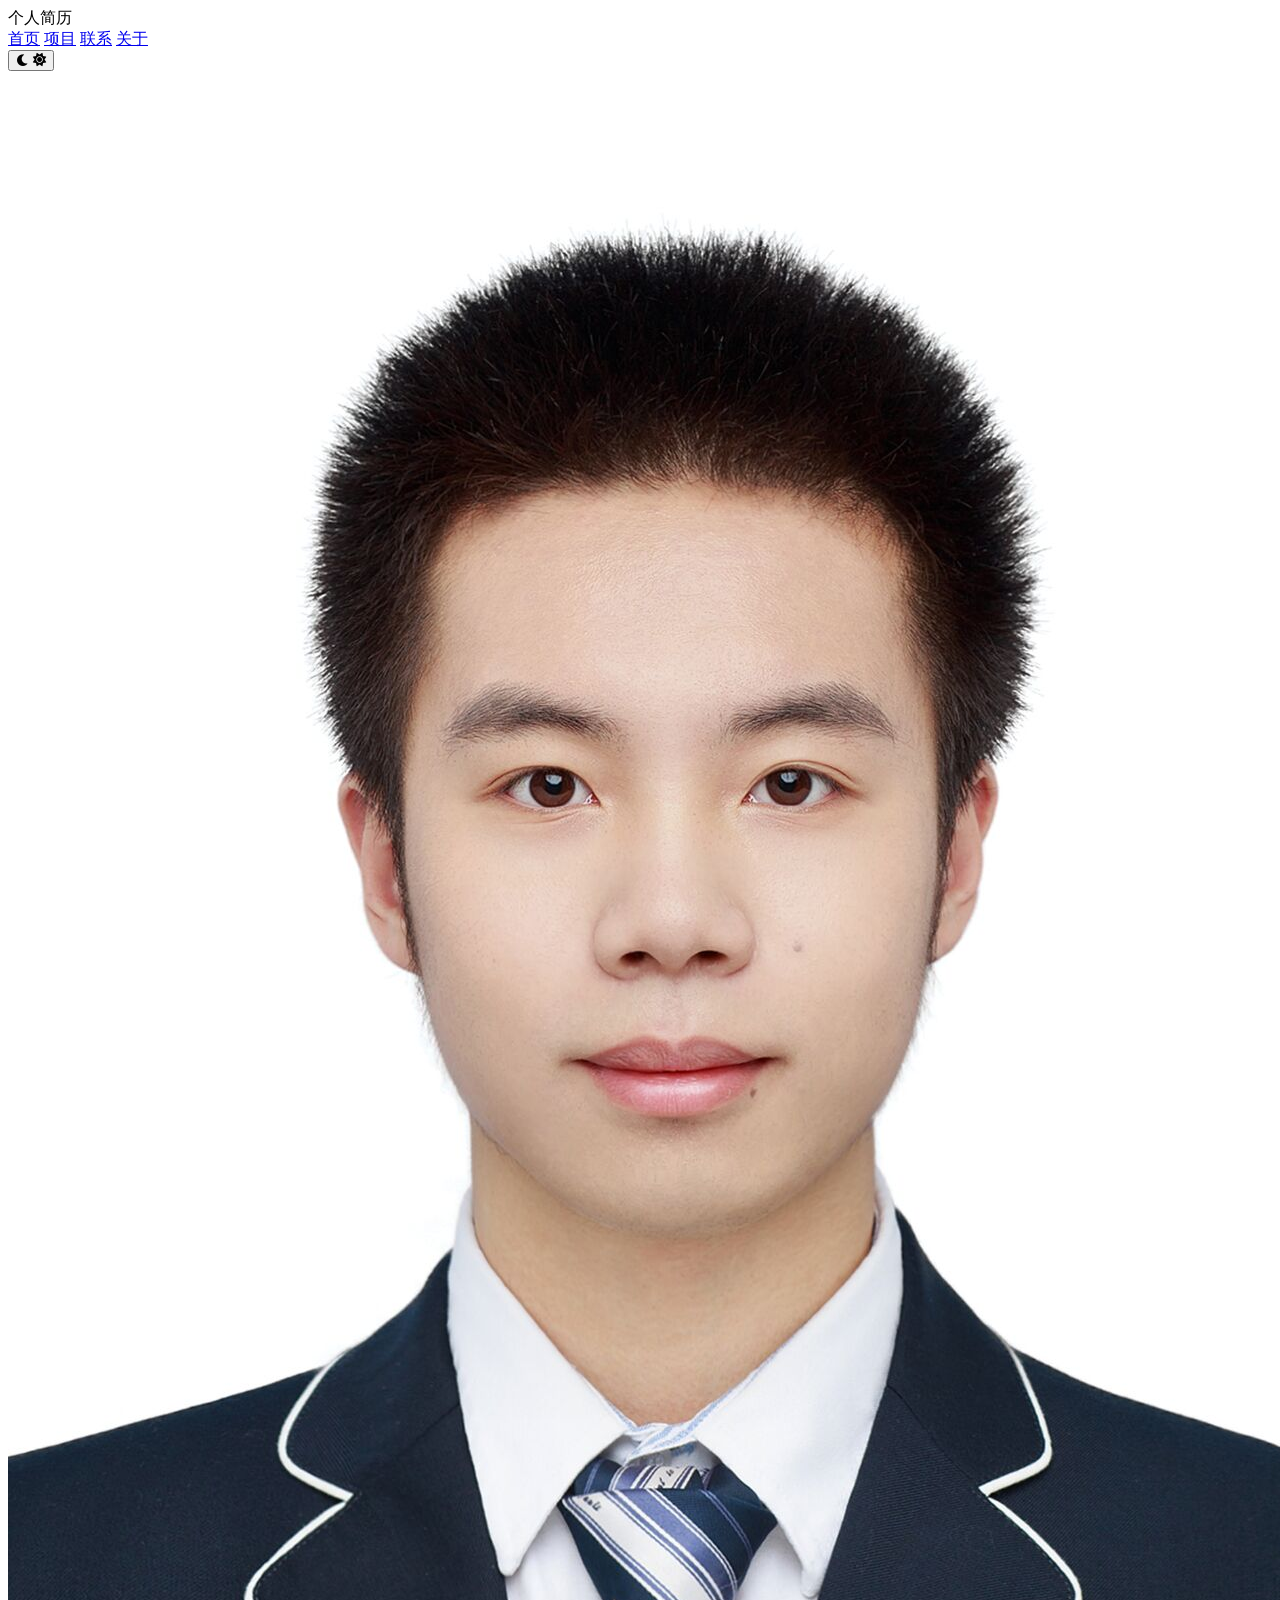
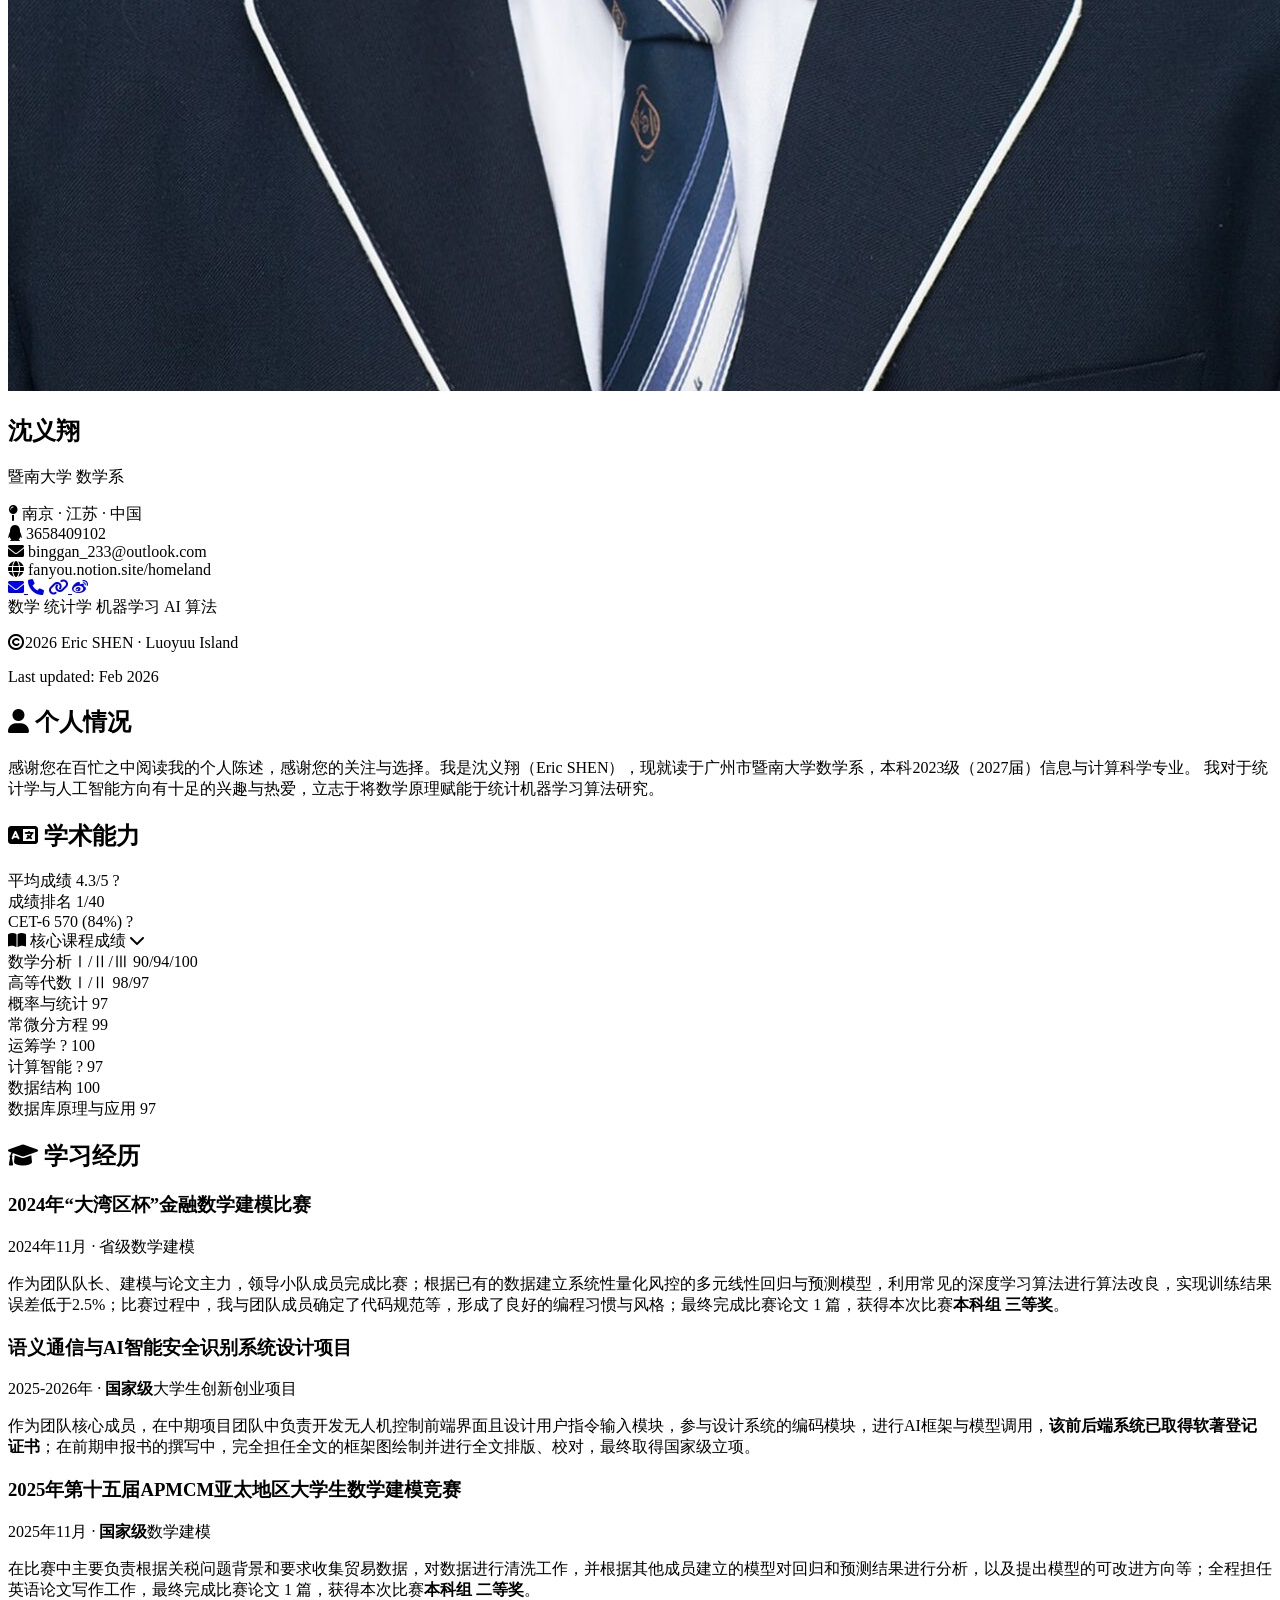
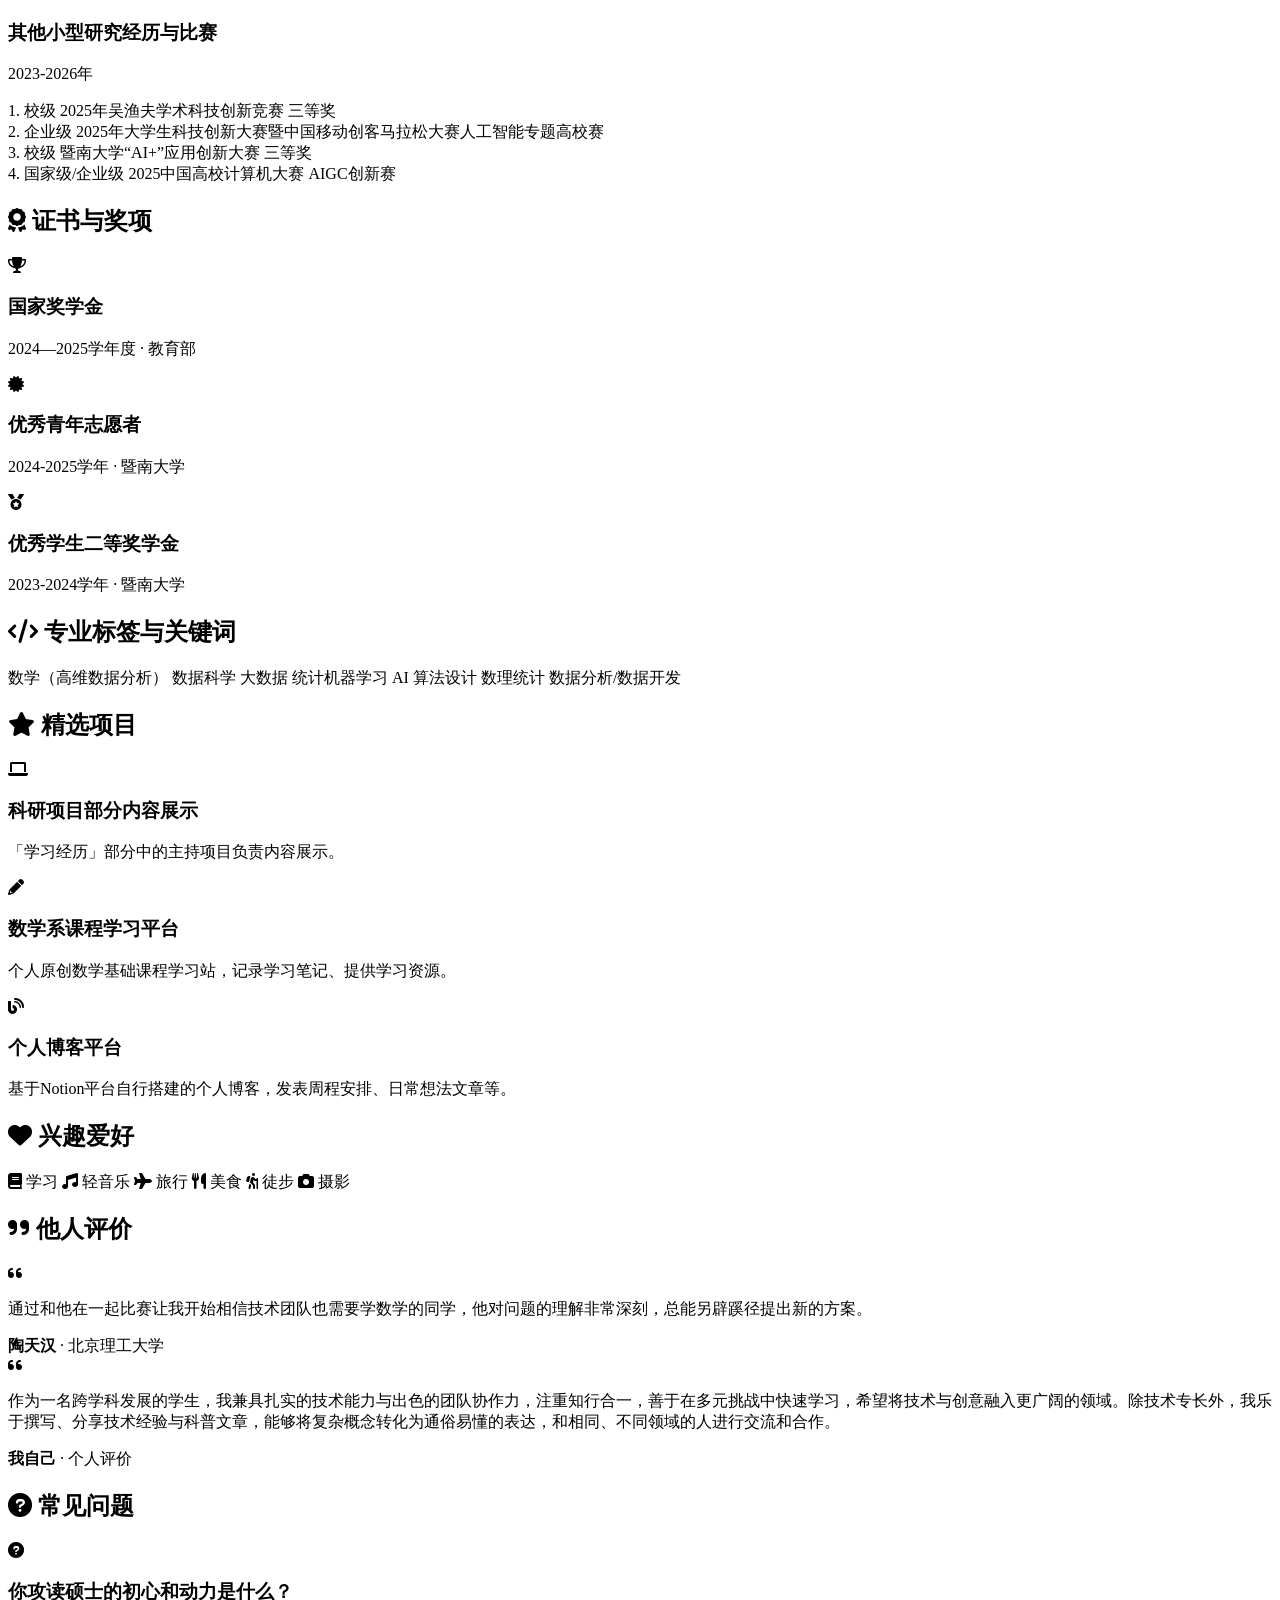
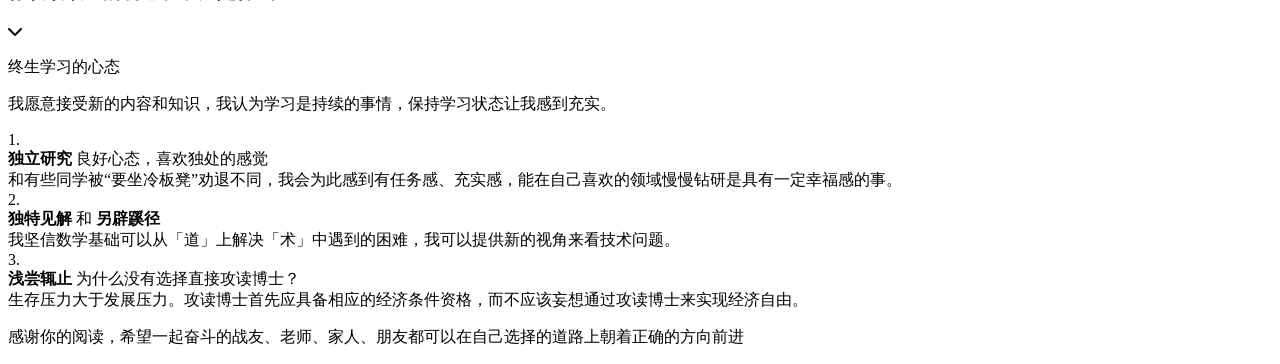
==== index.html @ cc63963f "Add files via upload" ====
<!doctype html>
<html lang="zh-CN">
  <head>
    <meta charset="UTF-8" />
    <meta name="viewport" content="width=device-width, initial-scale=1.0" />
    <title>个人主页 - Eric SHEN</title>

    <!-- 字体 & 图标库 -->
    <link rel="preconnect" href="https://fonts.googleapis.com" />
    <link rel="preconnect" href="https://fonts.gstatic.com" crossorigin />
    <link
      href="https://fonts.googleapis.com/css2?family=Inter:opsz,wght@14..32,300..700&display=swap"
      rel="stylesheet"
    />
    <link
      rel="stylesheet"
      href="https://cdnjs.cloudflare.com/ajax/libs/font-awesome/6.0.0-beta3/css/all.min.css"
    />
    <link
      rel="stylesheet"
      href="https://fonts.googleapis.com/css2?family=Noto+Sans+SC:wght@300;400;500;700;900&display=swap"
    />

    <!-- CSS文件 -->
    <link rel="stylesheet" href="css/style.css" />
  </head>
  <body>
    <!-- 导航栏 -->
    <nav class="navbar">
      <div class="nav-container">
        <div class="logo">
          <span class="dot"></span>
          <span>个人简历</span>
        </div>
        <div class="nav-right">
          <div class="nav-links">
            <a href="#home" class="active">首页</a>
            <a href="#projects">项目</a>
            <a href="#contact">联系</a>
            <a href="#about">关于</a>
          </div>
          <button
            class="theme-toggle"
            id="themeToggle"
            aria-label="切换夜间/日间模式"
          >
            <i class="fas fa-moon"></i>
            <i class="fas fa-sun"></i>
          </button>
        </div>
      </div>
    </nav>

    <main class="container">
      <!-- 左侧：个人信息 -->
      <aside class="profile-sidebar">
        <div class="profile-card-modern">
          <!-- 头像区域 -->
          <div class="avatar-wrapper">
            <img src="eric_ava.jpg" alt="头像" class="avatar-modern" />
          </div>

          <!-- 基本信息 -->
          <h1 class="profile-name">沈义翔</h1>
          <p class="profile-title">暨南大学 数学系</p>

          <div class="profile-location">
            <i class="fas fa-map-pin"></i>
            <span>南京 · 江苏 · 中国</span>
          </div>

          <!-- 联系信息 -->
          <div class="profile-contact">
            <div class="contact-item">
              <i class="fab fa-qq"></i>
              <span>3658409102</span>
            </div>
            <div class="contact-item">
              <i class="fas fa-envelope"></i>
              <span>binggan_233@outlook.com</span>
            </div>
            <div class="contact-item">
              <i class="fas fa-globe"></i>
              <span>fanyou.notion.site/homeland</span>
            </div>
          </div>

          <!-- 社交链接 -->
          <div class="social-links">
            <a
              href="mailto:binggan_233@outlook.com"
              class="social-link"
              target="_blank"
              rel="noopener noreferrer"
            >
              <i class="fas fa-envelope"></i>
            </a>
            <a href="#+86*187-1890-5970" class="social-link"
              ><i class="fas fa-phone"></i
            ></a>
            <a
              href="https://fanyou.notion.site/"
              class="social-link"
              target="_blank"
              rel="noopener noreferrer"
            >
              <i class="fas fa-link"></i>
            </a>
            <a
              href="https://weibo.com/u/6012935166"
              class="social-link"
              target="_blank"
              rel="noopener noreferrer"
            >
              <i class="fab fa-weibo"></i>
            </a>
          </div>

          <!-- tag -->
          <div class="skills-grid">
            <span class="skill-tag">数学</span>
            <span class="skill-tag">统计学</span>
            <span class="skill-tag">机器学习</span>
            <span class="skill-tag">AI</span>
            <span class="skill-tag">算法</span>
          </div>
        </div>

        <!-- 版权 -->
        <div class="copyright-info">
          <p>
            <i class="fa-regular fa-copyright"></i>2026 Eric SHEN · Luoyuu
            Island
          </p>
          <p class="copyright-small">Last updated: Feb 2026</p>
        </div>
      </aside>

      <!-- 右侧：简历内容 -->
      <section class="content-main">
        <!-- 板块1：个人情况 -->
        <div class="content-card">
          <h2 class="card-title">
            <i class="fas fa-user"></i>
            个人情况
          </h2>
          <p class="about-text">
            感谢您在百忙之中阅读我的个人陈述，感谢您的关注与选择。我是沈义翔（Eric
            SHEN），现就读于广州市暨南大学数学系，本科2023级（2027届）信息与计算科学专业。
            我对于统计学与人工智能方向有十足的兴趣与热爱，立志于将数学原理赋能于统计机器学习算法研究。
          </p>
        </div>

        <!-- 板块2：学术能力 -->
        <div class="content-card">
          <h2 class="card-title">
            <i class="fas fa-language"></i>
            学术能力
          </h2>
          <div class="academy-list">
            <!-- 始终显示的项目 -->
            <div class="academy-item">
              <span class="academy-name">平均成绩</span>
              <span class="academy-level">
                4.3/5
                <span
                  class="tooltip-icon"
                  data-tooltip="学校采用5分制，每1分折算0.1绩点，平均4.3绩点即平均成绩93"
                  >?</span
                >
              </span>
              <div class="level-bar">
                <div class="level-fill" style="width: 93%"></div>
              </div>
            </div>
            <div class="academy-item">
              <span class="academy-name">成绩排名</span>
              <span class="academy-level">1/40</span>
              <div class="level-bar">
                <div class="level-fill" style="width: 100%"></div>
              </div>
            </div>
            <div class="academy-item">
              <span class="academy-name">CET-6</span>
              <span class="academy-level">
                570 (84%)
                <span
                  class="tooltip-icon"
                  data-tooltip="分数换算说明：来源于CET官网给出的报道分数常模百分位对照表，详见
                  https://cet.neea.edu.cn/html1/folder/19081/5124-1.htm"
                  >?</span
                >
              </span>
              <div class="level-bar">
                <div class="level-fill" style="width: 84%"></div>
              </div>
            </div>

            <!-- 可折叠的课程成绩 -->
            <div class="academy-foldable">
              <div class="academy-foldable-header" id="coursesHeader">
                <span class="academy-foldable-title">
                  <i class="fas fa-book-open"></i>
                  核心课程成绩
                </span>
                <span class="academy-foldable-icon">
                  <i class="fas fa-chevron-down"></i>
                </span>
              </div>
              <div class="academy-foldable-content" id="coursesContent">
                <div class="academy-item">
                  <span class="academy-foldable-name">数学分析Ⅰ/Ⅱ/Ⅲ</span>
                  <span class="academy-level">90/94/100</span>
                  <div class="level-bar">
                    <div class="level-fill" style="width: 95%"></div>
                  </div>
                </div>
                <div class="academy-item">
                  <span class="academy-foldable-name">高等代数Ⅰ/Ⅱ</span>
                  <span class="academy-level">98/97</span>
                  <div class="level-bar">
                    <div class="level-fill" style="width: 98%"></div>
                  </div>
                </div>
                <div class="academy-item">
                  <span class="academy-foldable-name">概率与统计</span>
                  <span class="academy-level">97</span>
                  <div class="level-bar">
                    <div class="level-fill" style="width: 97%"></div>
                  </div>
                </div>
                <div class="academy-item">
                  <span class="academy-foldable-name">常微分方程</span>
                  <span class="academy-level">99</span>
                  <div class="level-bar">
                    <div class="level-fill" style="width: 99%"></div>
                  </div>
                </div>
                <div class="academy-item">
                  <span class="academy-foldable-name"
                    >运筹学
                    <span
                      class="tooltip-icon"
                      data-tooltip="课程学习最优化方法，&#10;内容与机器学习相关。"
                      >?</span
                    ></span
                  >
                  <span class="academy-level">100</span>
                  <div class="level-bar">
                    <div class="level-fill" style="width: 100%"></div>
                  </div>
                </div>
                <div class="academy-item">
                  <span class="academy-foldable-name"
                    >计算智能
                    <span
                      class="tooltip-icon"
                      data-tooltip="课程学习智能优化算法（启发式算法）"
                      >?</span
                    ></span
                  >
                  <span class="academy-level">97</span>
                  <div class="level-bar">
                    <div class="level-fill" style="width: 97%"></div>
                  </div>
                </div>
                <div class="academy-item">
                  <span class="academy-foldable-name">数据结构</span>
                  <span class="academy-level">100</span>
                  <div class="level-bar">
                    <div class="level-fill" style="width: 100%"></div>
                  </div>
                </div>
                <div class="academy-item">
                  <span class="academy-foldable-name">数据库原理与应用</span>
                  <span class="academy-level">97</span>
                  <div class="level-bar">
                    <div class="level-fill" style="width: 97%"></div>
                  </div>
                </div>
              </div>
            </div>
          </div>
        </div>

        <!-- 板块3：学习经历 -->
        <div class="content-card">
          <h2 class="card-title">
            <i class="fas fa-graduation-cap"></i>
            学习经历
          </h2>
          <div class="timeline">
            <div class="timeline-item">
              <div class="timeline-dot"></div>
              <div class="timeline-content">
                <h3>2024年“大湾区杯”金融数学建模比赛</h3>
                <p class="timeline-meta">2024年11月 · 省级数学建模</p>
                <p class="timeline-desc">
                  作为团队队长、建模与论文主力，领导小队成员完成比赛；根据已有的数据建立系统性量化风控的多元线性回归与预测模型，利用常见的深度学习算法进行算法改良，实现训练结果误差低于2.5%；比赛过程中，我与团队成员确定了代码规范等，形成了良好的编程习惯与风格；最终完成比赛论文
                  1 篇，获得本次比赛<strong>本科组 三等奖</strong>。
                </p>
              </div>
            </div>
            <div class="timeline-item">
              <div class="timeline-dot"></div>
              <div class="timeline-content">
                <h3>语义通信与AI智能安全识别系统设计项目</h3>
                <p class="timeline-meta">
                  2025-2026年 · <strong>国家级</strong>大学生创新创业项目
                </p>
                <p class="timeline-desc">
                  作为团队核心成员，在中期项目团队中负责开发无人机控制前端界面且设计用户指令输入模块，参与设计系统的编码模块，进行AI框架与模型调用，<strong>该前后端系统已取得软著登记证书</strong>；在前期申报书的撰写中，完全担任全文的框架图绘制并进行全文排版、校对，最终取得国家级立项。
                </p>
              </div>
            </div>
            <div class="timeline-item">
              <div class="timeline-dot"></div>
              <div class="timeline-content">
                <h3>2025年第十五届APMCM亚太地区大学生数学建模竞赛</h3>
                <p class="timeline-meta">
                  2025年11月 · <strong>国家级</strong>数学建模
                </p>
                <p class="timeline-desc">
                  在比赛中主要负责根据关税问题背景和要求收集贸易数据，对数据进行清洗工作，并根据其他成员建立的模型对回归和预测结果进行分析，以及提出模型的可改进方向等；全程担任英语论文写作工作，最终完成比赛论文
                  1 篇，获得本次比赛<strong>本科组 二等奖</strong>。
                </p>
              </div>
            </div>
            <div class="timeline-item">
              <div class="timeline-dot"></div>
              <div class="timeline-content">
                <h3>其他小型研究经历与比赛</h3>
                <p class="timeline-meta">2023-2026年</p>
                <p class="timeline-desc">
                  1. 校级 2025年吴渔夫学术科技创新竞赛 三等奖<br />
                  2. 企业级
                  2025年大学生科技创新大赛暨中国移动创客马拉松大赛人工智能专题高校赛<br />
                  3. 校级 暨南大学“AI+”应用创新大赛 三等奖<br />
                  4. 国家级/企业级 2025中国高校计算机大赛 AIGC创新赛
                </p>
              </div>
            </div>
          </div>
        </div>

        <!-- 板块4：证书与奖项 -->
        <div class="content-card">
          <h2 class="card-title">
            <i class="fas fa-award"></i>
            证书与奖项
          </h2>
          <div class="awards-list">
            <div class="award-item">
              <i class="fas fa-trophy"></i>
              <div>
                <h3>国家奖学金</h3>
                <p>2024—2025学年度 · 教育部</p>
              </div>
            </div>
            <div class="award-item">
              <i class="fas fa-certificate"></i>
              <div>
                <h3>优秀青年志愿者</h3>
                <p>2024-2025学年 · 暨南大学</p>
              </div>
            </div>
            <div class="award-item">
              <i class="fas fa-medal"></i>
              <div>
                <h3>优秀学生二等奖学金</h3>
                <p>2023-2024学年 · 暨南大学</p>
              </div>
            </div>
          </div>
        </div>

        <!-- 板块5：标签与关键词 -->
        <div class="content-card">
          <h2 class="card-title">
            <i class="fas fa-code"></i>
            专业标签与关键词
          </h2>
          <div class="skills-grid">
            <span class="skill-tag">数学（高维数据分析）</span>
            <span class="skill-tag">数据科学</span>
            <span class="skill-tag">大数据</span>
            <span class="skill-tag">统计机器学习</span>
            <span class="skill-tag">AI</span>
            <span class="skill-tag">算法设计</span>
            <span class="skill-tag">数理统计</span>
            <span class="skill-tag">数据分析/数据开发</span>
          </div>
        </div>

        <!-- 板块6：精选项目 -->
        <div class="content-card">
          <h2 class="card-title">
            <i class="fas fa-star"></i>
            精选项目
          </h2>
          <div class="projects-list">
            <div class="project-item">
              <div class="project-icon">
                <i class="fas fa-laptop"></i>
              </div>
              <div class="project-info">
                <h3>科研项目部分内容展示</h3>
                <p>「学习经历」部分中的主持项目负责内容展示。</p>
              </div>
            </div>
            <div class="project-item">
              <div class="project-icon">
                <i class="fas fa-pencil"></i>
              </div>
              <div class="project-info">
                <h3>数学系课程学习平台</h3>
                <p>个人原创数学基础课程学习站，记录学习笔记、提供学习资源。</p>
              </div>
            </div>
            <div class="project-item">
              <div class="project-icon">
                <i class="fas fa-blog"></i>
              </div>
              <div class="project-info">
                <h3>个人博客平台</h3>
                <p>
                  基于Notion平台自行搭建的个人博客，发表周程安排、日常想法文章等。
                </p>
              </div>
            </div>
          </div>
        </div>

        <!-- 板块7：兴趣爱好 -->
        <div class="content-card">
          <h2 class="card-title">
            <i class="fas fa-heart"></i>
            兴趣爱好
          </h2>
          <div class="hobbies-list">
            <span class="hobby-tag"><i class="fas fa-book"></i> 学习</span>
            <span class="hobby-tag"><i class="fas fa-music"></i> 轻音乐</span>
            <span class="hobby-tag"><i class="fas fa-plane"></i> 旅行</span>
            <span class="hobby-tag"><i class="fas fa-utensils"></i> 美食</span>
            <span class="hobby-tag"><i class="fas fa-hiking"></i> 徒步</span>
            <span class="hobby-tag"><i class="fas fa-camera"></i> 摄影</span>
          </div>
        </div>

        <!-- 板块8：他人评价 -->
        <div class="content-card">
          <h2 class="card-title">
            <i class="fas fa-quote-right"></i>
            他人评价
          </h2>
          <div class="testimonials-list">
            <div class="testimonial-item">
              <i class="fas fa-quote-left quote-icon"></i>
              <p>
                通过和他在一起比赛让我开始相信技术团队也需要学数学的同学，他对问题的理解非常深刻，总能另辟蹊径提出新的方案。
              </p>
              <div class="testimonial-author">
                <strong>陶天汉</strong> · 北京理工大学
              </div>
            </div>
            <div class="testimonial-item">
              <i class="fas fa-quote-left quote-icon"></i>
              <p>
                作为一名跨学科发展的学生，我兼具扎实的技术能力与出色的团队协作力，注重知行合一，善于在多元挑战中快速学习，希望将技术与创意融入更广阔的领域。除技术专长外，我乐于撰写、分享技术经验与科普文章，能够将复杂概念转化为通俗易懂的表达，和相同、不同领域的人进行交流和合作。
              </p>
              <div class="testimonial-author">
                <strong>我自己</strong> · 个人评价
              </div>
            </div>
          </div>
        </div>

        <!-- 板块9：常见问题 -->
        <div class="content-card contact-card">
          <h2 class="card-title">
            <i class="fas fa-question-circle"></i>
            常见问题
          </h2>
          <div class="faq-container">
            <div class="faq-item">
              <div class="faq-question" data-target="faq1">
                <div class="faq-question-content">
                  <span class="faq-icon"
                    ><i class="fas fa-question-circle"></i
                  ></span>
                  <h3>你攻读硕士的初心和动力是什么？</h3>
                </div>
                <span class="faq-arrow"
                  ><i class="fas fa-chevron-down"></i
                ></span>
              </div>
              <div class="faq-answer" id="faq1">
                <div class="faq-answer-content">
                  <p class="answer-greeting">终生学习的心态</p>
                  <p class="answer-intro">
                    我愿意接受新的内容和知识，我认为学习是持续的事情，保持学习状态让我感到充实。
                  </p>
                  <div class="answer-list">
                    <div class="answer-item">
                      <span class="answer-number">1.</span>
                      <div class="answer-content">
                        <strong>独立研究</strong> 良好心态，喜欢独处的感觉
                        <br />和有些同学被“要坐冷板凳”劝退不同，我会为此感到有任务感、充实感，能在自己喜欢的领域慢慢钻研是具有一定幸福感的事。
                      </div>
                    </div>
                    <div class="answer-item">
                      <span class="answer-number">2.</span>
                      <div class="answer-content">
                        <strong>独特见解</strong> 和 <strong>另辟蹊径</strong>
                        <br />我坚信数学基础可以从「道」上解决「术」中遇到的困难，我可以提供新的视角来看技术问题。
                      </div>
                    </div>
                    <div class="answer-item">
                      <span class="answer-number">3.</span>
                      <div class="answer-content">
                        <strong>浅尝辄止</strong> 为什么没有选择直接攻读博士？
                        <br />生存压力大于发展压力。攻读博士首先应具备相应的经济条件资格，而不应该妄想通过攻读博士来实现经济自由。
                      </div>
                    </div>
                  </div>
                  <p class="answer-intro">
                    感谢你的阅读，希望一起奋斗的战友、老师、家人、朋友都可以在自己选择的道路上朝着正确的方向前进
                  </p>
                </div>
              </div>
            </div>
          </div>
        </div>
      </section>
    </main>

    <!-- js文件 -->
    <script src="js/script.js"></script>
  </body>
</html>
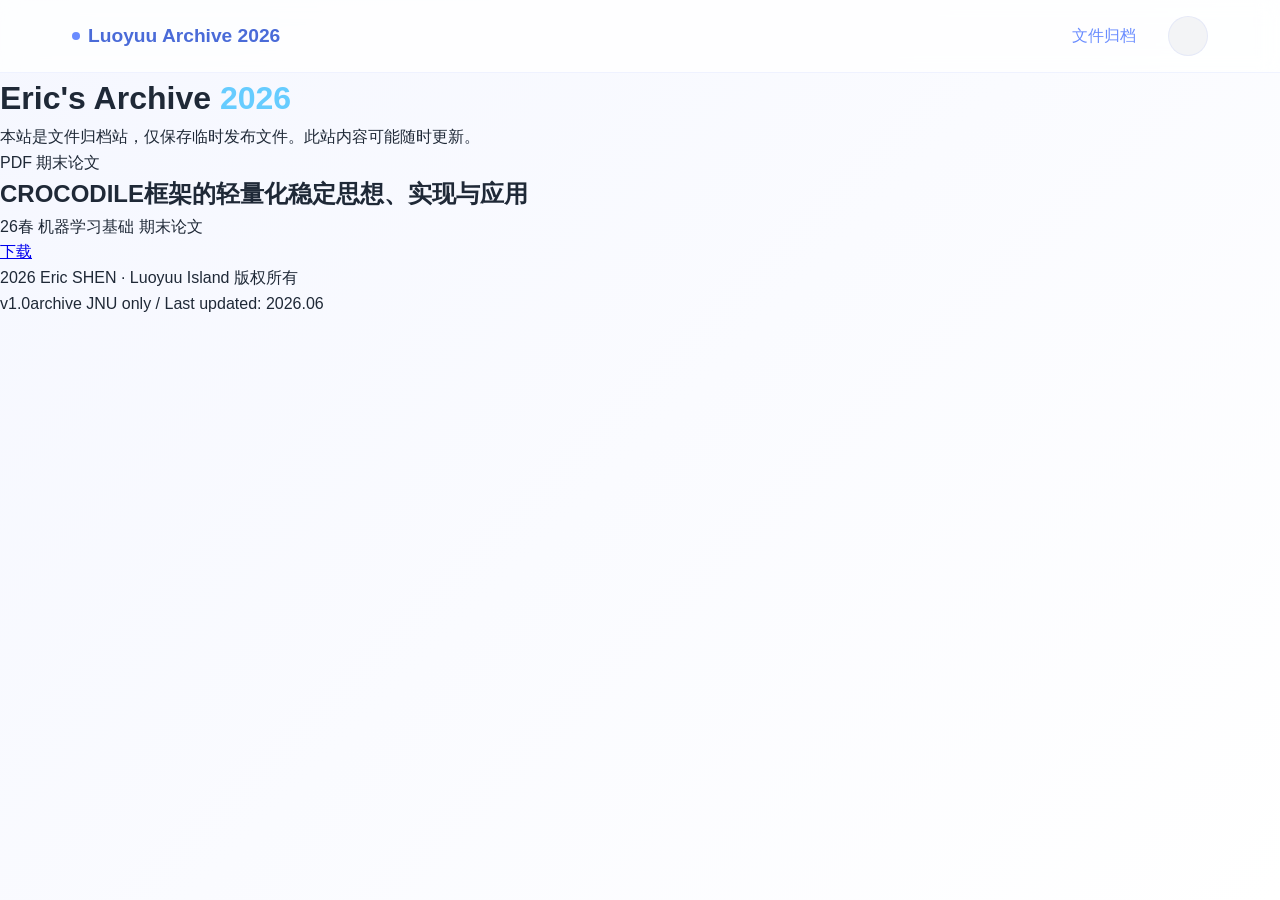
==== commit b23631e7: "Add files via upload" ====
--- a/index.html
+++ b/index.html
@@ -1,540 +1,9 @@
 <!doctype html>
-<html lang="zh-CN">
+<html>
   <head>
-    <meta charset="UTF-8" />
-    <meta name="viewport" content="width=device-width, initial-scale=1.0" />
-    <title>个人主页 - Eric SHEN</title>
-
-    <!-- 字体 & 图标库 -->
-    <link rel="preconnect" href="https://fonts.googleapis.com" />
-    <link rel="preconnect" href="https://fonts.gstatic.com" crossorigin />
-    <link
-      href="https://fonts.googleapis.com/css2?family=Inter:opsz,wght@14..32,300..700&display=swap"
-      rel="stylesheet"
-    />
-    <link
-      rel="stylesheet"
-      href="https://cdnjs.cloudflare.com/ajax/libs/font-awesome/6.0.0-beta3/css/all.min.css"
-    />
-    <link
-      rel="stylesheet"
-      href="https://fonts.googleapis.com/css2?family=Noto+Sans+SC:wght@300;400;500;700;900&display=swap"
-    />
-
-    <!-- CSS文件 -->
-    <link rel="stylesheet" href="css/style.css" />
+    <meta http-equiv="refresh" content="0; url=archive.html" />
   </head>
   <body>
-    <!-- 导航栏 -->
-    <nav class="navbar">
-      <div class="nav-container">
-        <div class="logo">
-          <span class="dot"></span>
-          <span>个人简历</span>
-        </div>
-        <div class="nav-right">
-          <div class="nav-links">
-            <a href="#home" class="active">首页</a>
-            <a href="#projects">项目</a>
-            <a href="#contact">联系</a>
-            <a href="#about">关于</a>
-          </div>
-          <button
-            class="theme-toggle"
-            id="themeToggle"
-            aria-label="切换夜间/日间模式"
-          >
-            <i class="fas fa-moon"></i>
-            <i class="fas fa-sun"></i>
-          </button>
-        </div>
-      </div>
-    </nav>
-
-    <main class="container">
-      <!-- 左侧：个人信息 -->
-      <aside class="profile-sidebar">
-        <div class="profile-card-modern">
-          <!-- 头像区域 -->
-          <div class="avatar-wrapper">
-            <img src="eric_ava.jpg" alt="头像" class="avatar-modern" />
-          </div>
-
-          <!-- 基本信息 -->
-          <h1 class="profile-name">沈义翔</h1>
-          <p class="profile-title">暨南大学 数学系</p>
-
-          <div class="profile-location">
-            <i class="fas fa-map-pin"></i>
-            <span>南京 · 江苏 · 中国</span>
-          </div>
-
-          <!-- 联系信息 -->
-          <div class="profile-contact">
-            <div class="contact-item">
-              <i class="fab fa-qq"></i>
-              <span>3658409102</span>
-            </div>
-            <div class="contact-item">
-              <i class="fas fa-envelope"></i>
-              <span>binggan_233@outlook.com</span>
-            </div>
-            <div class="contact-item">
-              <i class="fas fa-globe"></i>
-              <span>fanyou.notion.site/homeland</span>
-            </div>
-          </div>
-
-          <!-- 社交链接 -->
-          <div class="social-links">
-            <a
-              href="mailto:binggan_233@outlook.com"
-              class="social-link"
-              target="_blank"
-              rel="noopener noreferrer"
-            >
-              <i class="fas fa-envelope"></i>
-            </a>
-            <a href="#+86*187-1890-5970" class="social-link"
-              ><i class="fas fa-phone"></i
-            ></a>
-            <a
-              href="https://fanyou.notion.site/"
-              class="social-link"
-              target="_blank"
-              rel="noopener noreferrer"
-            >
-              <i class="fas fa-link"></i>
-            </a>
-            <a
-              href="https://weibo.com/u/6012935166"
-              class="social-link"
-              target="_blank"
-              rel="noopener noreferrer"
-            >
-              <i class="fab fa-weibo"></i>
-            </a>
-          </div>
-
-          <!-- tag -->
-          <div class="skills-grid">
-            <span class="skill-tag">数学</span>
-            <span class="skill-tag">统计学</span>
-            <span class="skill-tag">机器学习</span>
-            <span class="skill-tag">AI</span>
-            <span class="skill-tag">算法</span>
-          </div>
-        </div>
-
-        <!-- 版权 -->
-        <div class="copyright-info">
-          <p>
-            <i class="fa-regular fa-copyright"></i>2026 Eric SHEN · Luoyuu
-            Island
-          </p>
-          <p class="copyright-small">Last updated: Feb 2026</p>
-        </div>
-      </aside>
-
-      <!-- 右侧：简历内容 -->
-      <section class="content-main">
-        <!-- 板块1：个人情况 -->
-        <div class="content-card">
-          <h2 class="card-title">
-            <i class="fas fa-user"></i>
-            个人情况
-          </h2>
-          <p class="about-text">
-            感谢您在百忙之中阅读我的个人陈述，感谢您的关注与选择。我是沈义翔（Eric
-            SHEN），现就读于广州市暨南大学数学系，本科2023级（2027届）信息与计算科学专业。
-            我对于统计学与人工智能方向有十足的兴趣与热爱，立志于将数学原理赋能于统计机器学习算法研究。
-          </p>
-        </div>
-
-        <!-- 板块2：学术能力 -->
-        <div class="content-card">
-          <h2 class="card-title">
-            <i class="fas fa-language"></i>
-            学术能力
-          </h2>
-          <div class="academy-list">
-            <!-- 始终显示的项目 -->
-            <div class="academy-item">
-              <span class="academy-name">平均成绩</span>
-              <span class="academy-level">
-                4.3/5
-                <span
-                  class="tooltip-icon"
-                  data-tooltip="学校采用5分制，每1分折算0.1绩点，平均4.3绩点即平均成绩93"
-                  >?</span
-                >
-              </span>
-              <div class="level-bar">
-                <div class="level-fill" style="width: 93%"></div>
-              </div>
-            </div>
-            <div class="academy-item">
-              <span class="academy-name">成绩排名</span>
-              <span class="academy-level">1/40</span>
-              <div class="level-bar">
-                <div class="level-fill" style="width: 100%"></div>
-              </div>
-            </div>
-            <div class="academy-item">
-              <span class="academy-name">CET-6</span>
-              <span class="academy-level">
-                570 (84%)
-                <span
-                  class="tooltip-icon"
-                  data-tooltip="分数换算说明：来源于CET官网给出的报道分数常模百分位对照表，详见
-                  https://cet.neea.edu.cn/html1/folder/19081/5124-1.htm"
-                  >?</span
-                >
-              </span>
-              <div class="level-bar">
-                <div class="level-fill" style="width: 84%"></div>
-              </div>
-            </div>
-
-            <!-- 可折叠的课程成绩 -->
-            <div class="academy-foldable">
-              <div class="academy-foldable-header" id="coursesHeader">
-                <span class="academy-foldable-title">
-                  <i class="fas fa-book-open"></i>
-                  核心课程成绩
-                </span>
-                <span class="academy-foldable-icon">
-                  <i class="fas fa-chevron-down"></i>
-                </span>
-              </div>
-              <div class="academy-foldable-content" id="coursesContent">
-                <div class="academy-item">
-                  <span class="academy-foldable-name">数学分析Ⅰ/Ⅱ/Ⅲ</span>
-                  <span class="academy-level">90/94/100</span>
-                  <div class="level-bar">
-                    <div class="level-fill" style="width: 95%"></div>
-                  </div>
-                </div>
-                <div class="academy-item">
-                  <span class="academy-foldable-name">高等代数Ⅰ/Ⅱ</span>
-                  <span class="academy-level">98/97</span>
-                  <div class="level-bar">
-                    <div class="level-fill" style="width: 98%"></div>
-                  </div>
-                </div>
-                <div class="academy-item">
-                  <span class="academy-foldable-name">概率与统计</span>
-                  <span class="academy-level">97</span>
-                  <div class="level-bar">
-                    <div class="level-fill" style="width: 97%"></div>
-                  </div>
-                </div>
-                <div class="academy-item">
-                  <span class="academy-foldable-name">常微分方程</span>
-                  <span class="academy-level">99</span>
-                  <div class="level-bar">
-                    <div class="level-fill" style="width: 99%"></div>
-                  </div>
-                </div>
-                <div class="academy-item">
-                  <span class="academy-foldable-name"
-                    >运筹学
-                    <span
-                      class="tooltip-icon"
-                      data-tooltip="课程学习最优化方法，&#10;内容与机器学习相关。"
-                      >?</span
-                    ></span
-                  >
-                  <span class="academy-level">100</span>
-                  <div class="level-bar">
-                    <div class="level-fill" style="width: 100%"></div>
-                  </div>
-                </div>
-                <div class="academy-item">
-                  <span class="academy-foldable-name"
-                    >计算智能
-                    <span
-                      class="tooltip-icon"
-                      data-tooltip="课程学习智能优化算法（启发式算法）"
-                      >?</span
-                    ></span
-                  >
-                  <span class="academy-level">97</span>
-                  <div class="level-bar">
-                    <div class="level-fill" style="width: 97%"></div>
-                  </div>
-                </div>
-                <div class="academy-item">
-                  <span class="academy-foldable-name">数据结构</span>
-                  <span class="academy-level">100</span>
-                  <div class="level-bar">
-                    <div class="level-fill" style="width: 100%"></div>
-                  </div>
-                </div>
-                <div class="academy-item">
-                  <span class="academy-foldable-name">数据库原理与应用</span>
-                  <span class="academy-level">97</span>
-                  <div class="level-bar">
-                    <div class="level-fill" style="width: 97%"></div>
-                  </div>
-                </div>
-              </div>
-            </div>
-          </div>
-        </div>
-
-        <!-- 板块3：学习经历 -->
-        <div class="content-card">
-          <h2 class="card-title">
-            <i class="fas fa-graduation-cap"></i>
-            学习经历
-          </h2>
-          <div class="timeline">
-            <div class="timeline-item">
-              <div class="timeline-dot"></div>
-              <div class="timeline-content">
-                <h3>2024年“大湾区杯”金融数学建模比赛</h3>
-                <p class="timeline-meta">2024年11月 · 省级数学建模</p>
-                <p class="timeline-desc">
-                  作为团队队长、建模与论文主力，领导小队成员完成比赛；根据已有的数据建立系统性量化风控的多元线性回归与预测模型，利用常见的深度学习算法进行算法改良，实现训练结果误差低于2.5%；比赛过程中，我与团队成员确定了代码规范等，形成了良好的编程习惯与风格；最终完成比赛论文
-                  1 篇，获得本次比赛<strong>本科组 三等奖</strong>。
-                </p>
-              </div>
-            </div>
-            <div class="timeline-item">
-              <div class="timeline-dot"></div>
-              <div class="timeline-content">
-                <h3>语义通信与AI智能安全识别系统设计项目</h3>
-                <p class="timeline-meta">
-                  2025-2026年 · <strong>国家级</strong>大学生创新创业项目
-                </p>
-                <p class="timeline-desc">
-                  作为团队核心成员，在中期项目团队中负责开发无人机控制前端界面且设计用户指令输入模块，参与设计系统的编码模块，进行AI框架与模型调用，<strong>该前后端系统已取得软著登记证书</strong>；在前期申报书的撰写中，完全担任全文的框架图绘制并进行全文排版、校对，最终取得国家级立项。
-                </p>
-              </div>
-            </div>
-            <div class="timeline-item">
-              <div class="timeline-dot"></div>
-              <div class="timeline-content">
-                <h3>2025年第十五届APMCM亚太地区大学生数学建模竞赛</h3>
-                <p class="timeline-meta">
-                  2025年11月 · <strong>国家级</strong>数学建模
-                </p>
-                <p class="timeline-desc">
-                  在比赛中主要负责根据关税问题背景和要求收集贸易数据，对数据进行清洗工作，并根据其他成员建立的模型对回归和预测结果进行分析，以及提出模型的可改进方向等；全程担任英语论文写作工作，最终完成比赛论文
-                  1 篇，获得本次比赛<strong>本科组 二等奖</strong>。
-                </p>
-              </div>
-            </div>
-            <div class="timeline-item">
-              <div class="timeline-dot"></div>
-              <div class="timeline-content">
-                <h3>其他小型研究经历与比赛</h3>
-                <p class="timeline-meta">2023-2026年</p>
-                <p class="timeline-desc">
-                  1. 校级 2025年吴渔夫学术科技创新竞赛 三等奖<br />
-                  2. 企业级
-                  2025年大学生科技创新大赛暨中国移动创客马拉松大赛人工智能专题高校赛<br />
-                  3. 校级 暨南大学“AI+”应用创新大赛 三等奖<br />
-                  4. 国家级/企业级 2025中国高校计算机大赛 AIGC创新赛
-                </p>
-              </div>
-            </div>
-          </div>
-        </div>
-
-        <!-- 板块4：证书与奖项 -->
-        <div class="content-card">
-          <h2 class="card-title">
-            <i class="fas fa-award"></i>
-            证书与奖项
-          </h2>
-          <div class="awards-list">
-            <div class="award-item">
-              <i class="fas fa-trophy"></i>
-              <div>
-                <h3>国家奖学金</h3>
-                <p>2024—2025学年度 · 教育部</p>
-              </div>
-            </div>
-            <div class="award-item">
-              <i class="fas fa-certificate"></i>
-              <div>
-                <h3>优秀青年志愿者</h3>
-                <p>2024-2025学年 · 暨南大学</p>
-              </div>
-            </div>
-            <div class="award-item">
-              <i class="fas fa-medal"></i>
-              <div>
-                <h3>优秀学生二等奖学金</h3>
-                <p>2023-2024学年 · 暨南大学</p>
-              </div>
-            </div>
-          </div>
-        </div>
-
-        <!-- 板块5：标签与关键词 -->
-        <div class="content-card">
-          <h2 class="card-title">
-            <i class="fas fa-code"></i>
-            专业标签与关键词
-          </h2>
-          <div class="skills-grid">
-            <span class="skill-tag">数学（高维数据分析）</span>
-            <span class="skill-tag">数据科学</span>
-            <span class="skill-tag">大数据</span>
-            <span class="skill-tag">统计机器学习</span>
-            <span class="skill-tag">AI</span>
-            <span class="skill-tag">算法设计</span>
-            <span class="skill-tag">数理统计</span>
-            <span class="skill-tag">数据分析/数据开发</span>
-          </div>
-        </div>
-
-        <!-- 板块6：精选项目 -->
-        <div class="content-card">
-          <h2 class="card-title">
-            <i class="fas fa-star"></i>
-            精选项目
-          </h2>
-          <div class="projects-list">
-            <div class="project-item">
-              <div class="project-icon">
-                <i class="fas fa-laptop"></i>
-              </div>
-              <div class="project-info">
-                <h3>科研项目部分内容展示</h3>
-                <p>「学习经历」部分中的主持项目负责内容展示。</p>
-              </div>
-            </div>
-            <div class="project-item">
-              <div class="project-icon">
-                <i class="fas fa-pencil"></i>
-              </div>
-              <div class="project-info">
-                <h3>数学系课程学习平台</h3>
-                <p>个人原创数学基础课程学习站，记录学习笔记、提供学习资源。</p>
-              </div>
-            </div>
-            <div class="project-item">
-              <div class="project-icon">
-                <i class="fas fa-blog"></i>
-              </div>
-              <div class="project-info">
-                <h3>个人博客平台</h3>
-                <p>
-                  基于Notion平台自行搭建的个人博客，发表周程安排、日常想法文章等。
-                </p>
-              </div>
-            </div>
-          </div>
-        </div>
-
-        <!-- 板块7：兴趣爱好 -->
-        <div class="content-card">
-          <h2 class="card-title">
-            <i class="fas fa-heart"></i>
-            兴趣爱好
-          </h2>
-          <div class="hobbies-list">
-            <span class="hobby-tag"><i class="fas fa-book"></i> 学习</span>
-            <span class="hobby-tag"><i class="fas fa-music"></i> 轻音乐</span>
-            <span class="hobby-tag"><i class="fas fa-plane"></i> 旅行</span>
-            <span class="hobby-tag"><i class="fas fa-utensils"></i> 美食</span>
-            <span class="hobby-tag"><i class="fas fa-hiking"></i> 徒步</span>
-            <span class="hobby-tag"><i class="fas fa-camera"></i> 摄影</span>
-          </div>
-        </div>
-
-        <!-- 板块8：他人评价 -->
-        <div class="content-card">
-          <h2 class="card-title">
-            <i class="fas fa-quote-right"></i>
-            他人评价
-          </h2>
-          <div class="testimonials-list">
-            <div class="testimonial-item">
-              <i class="fas fa-quote-left quote-icon"></i>
-              <p>
-                通过和他在一起比赛让我开始相信技术团队也需要学数学的同学，他对问题的理解非常深刻，总能另辟蹊径提出新的方案。
-              </p>
-              <div class="testimonial-author">
-                <strong>陶天汉</strong> · 北京理工大学
-              </div>
-            </div>
-            <div class="testimonial-item">
-              <i class="fas fa-quote-left quote-icon"></i>
-              <p>
-                作为一名跨学科发展的学生，我兼具扎实的技术能力与出色的团队协作力，注重知行合一，善于在多元挑战中快速学习，希望将技术与创意融入更广阔的领域。除技术专长外，我乐于撰写、分享技术经验与科普文章，能够将复杂概念转化为通俗易懂的表达，和相同、不同领域的人进行交流和合作。
-              </p>
-              <div class="testimonial-author">
-                <strong>我自己</strong> · 个人评价
-              </div>
-            </div>
-          </div>
-        </div>
-
-        <!-- 板块9：常见问题 -->
-        <div class="content-card contact-card">
-          <h2 class="card-title">
-            <i class="fas fa-question-circle"></i>
-            常见问题
-          </h2>
-          <div class="faq-container">
-            <div class="faq-item">
-              <div class="faq-question" data-target="faq1">
-                <div class="faq-question-content">
-                  <span class="faq-icon"
-                    ><i class="fas fa-question-circle"></i
-                  ></span>
-                  <h3>你攻读硕士的初心和动力是什么？</h3>
-                </div>
-                <span class="faq-arrow"
-                  ><i class="fas fa-chevron-down"></i
-                ></span>
-              </div>
-              <div class="faq-answer" id="faq1">
-                <div class="faq-answer-content">
-                  <p class="answer-greeting">终生学习的心态</p>
-                  <p class="answer-intro">
-                    我愿意接受新的内容和知识，我认为学习是持续的事情，保持学习状态让我感到充实。
-                  </p>
-                  <div class="answer-list">
-                    <div class="answer-item">
-                      <span class="answer-number">1.</span>
-                      <div class="answer-content">
-                        <strong>独立研究</strong> 良好心态，喜欢独处的感觉
-                        <br />和有些同学被“要坐冷板凳”劝退不同，我会为此感到有任务感、充实感，能在自己喜欢的领域慢慢钻研是具有一定幸福感的事。
-                      </div>
-                    </div>
-                    <div class="answer-item">
-                      <span class="answer-number">2.</span>
-                      <div class="answer-content">
-                        <strong>独特见解</strong> 和 <strong>另辟蹊径</strong>
-                        <br />我坚信数学基础可以从「道」上解决「术」中遇到的困难，我可以提供新的视角来看技术问题。
-                      </div>
-                    </div>
-                    <div class="answer-item">
-                      <span class="answer-number">3.</span>
-                      <div class="answer-content">
-                        <strong>浅尝辄止</strong> 为什么没有选择直接攻读博士？
-                        <br />生存压力大于发展压力。攻读博士首先应具备相应的经济条件资格，而不应该妄想通过攻读博士来实现经济自由。
-                      </div>
-                    </div>
-                  </div>
-                  <p class="answer-intro">
-                    感谢你的阅读，希望一起奋斗的战友、老师、家人、朋友都可以在自己选择的道路上朝着正确的方向前进
-                  </p>
-                </div>
-              </div>
-            </div>
-          </div>
-        </div>
-      </section>
-    </main>
-
-    <!-- js文件 -->
-    <script src="js/script.js"></script>
+    <p>Redirecting to <a href="archive.html">archive.html</a>...</p>
   </body>
 </html>
